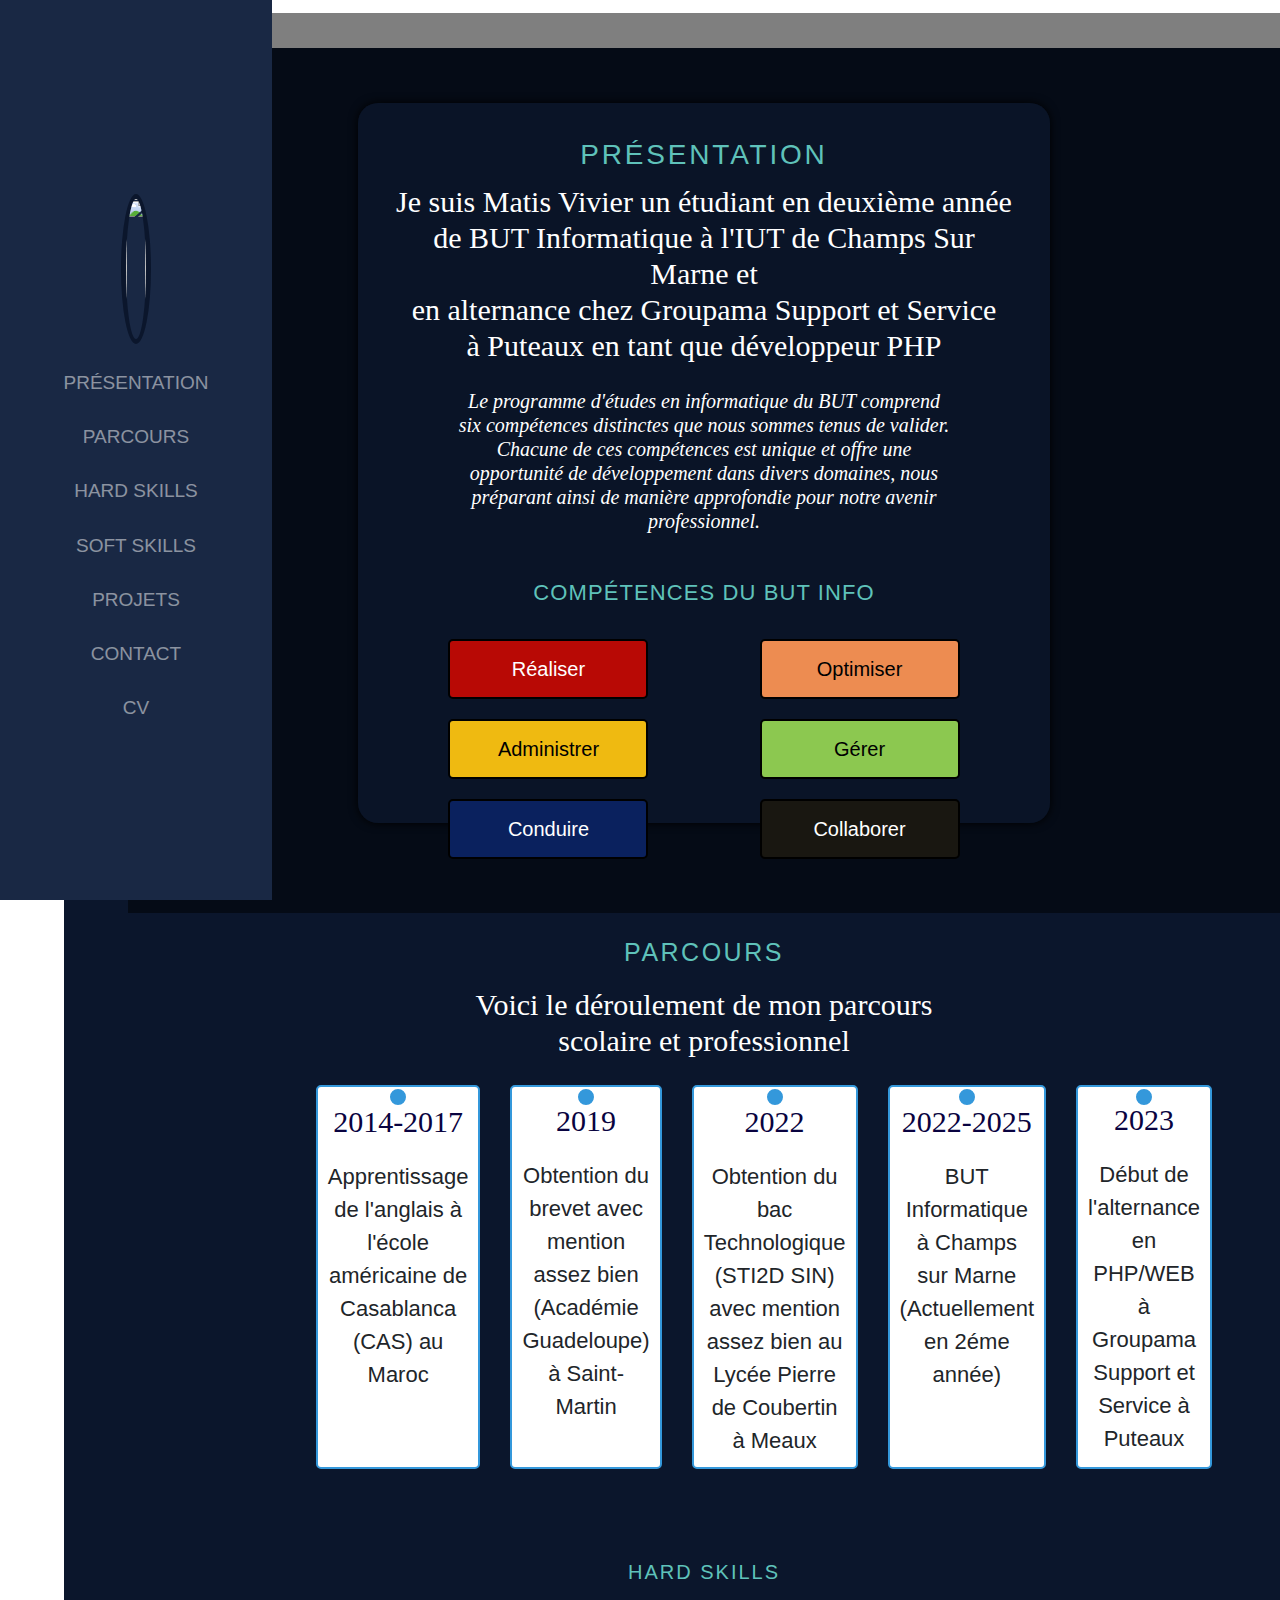
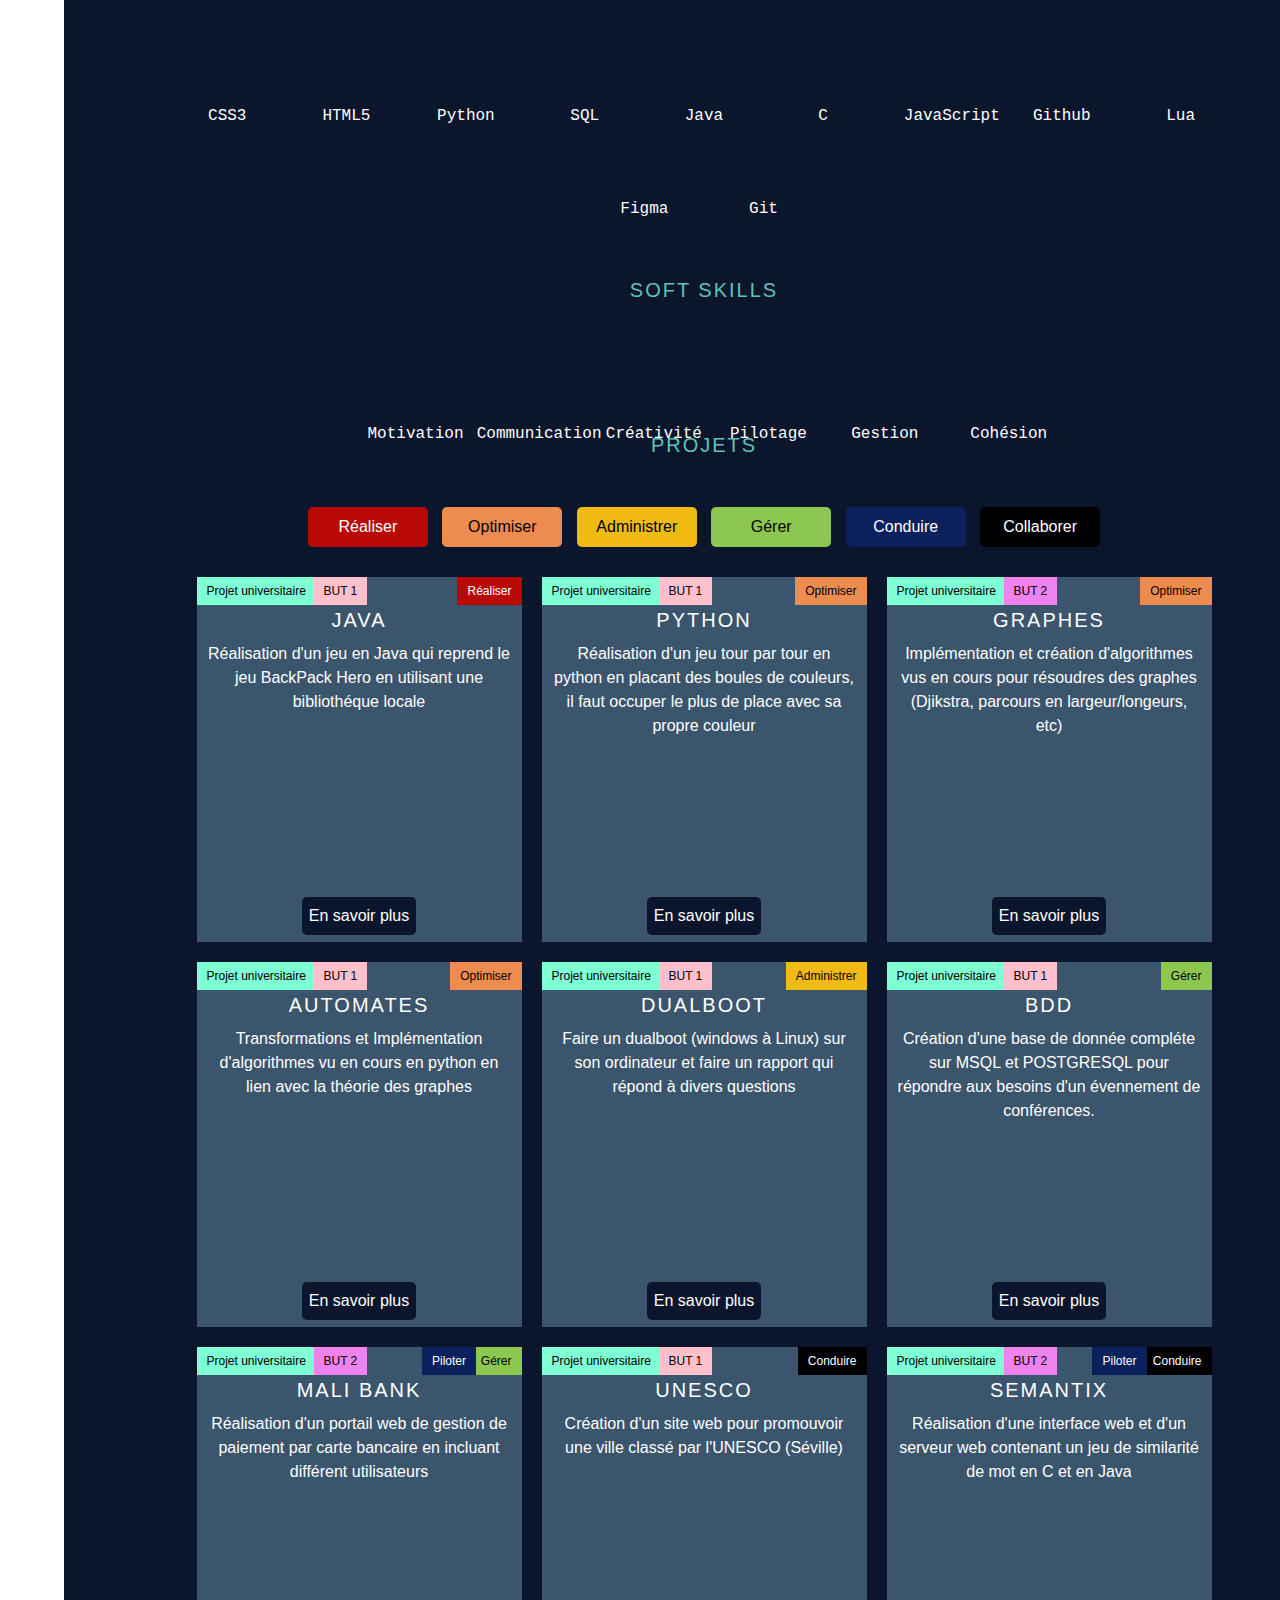
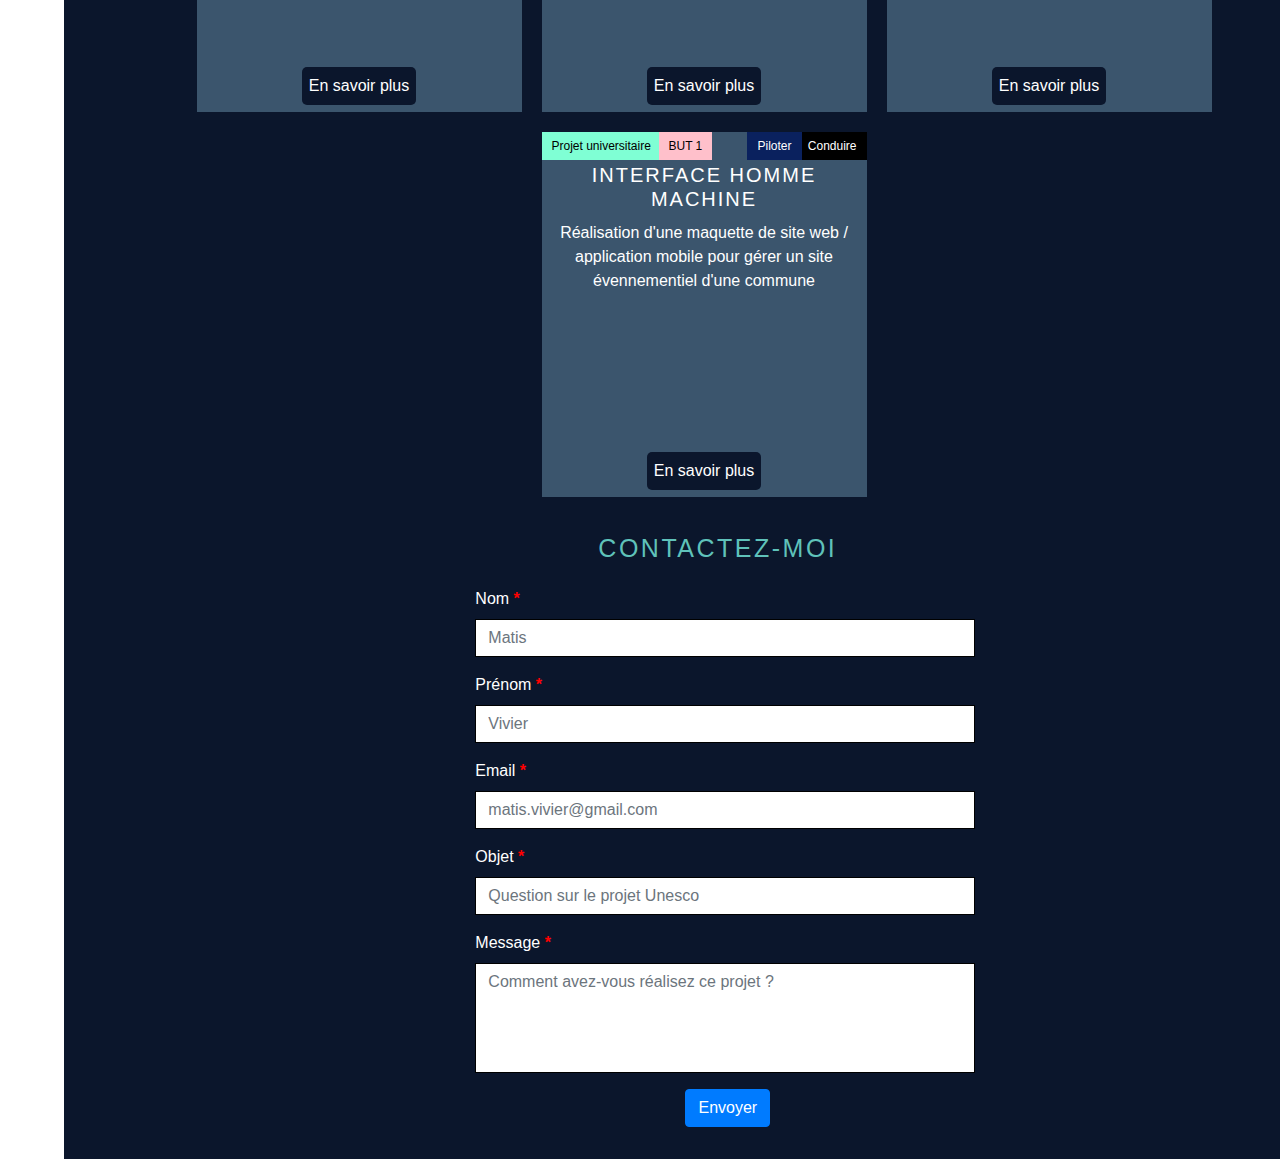
==== index.html @ 5e6273f0 "Add files via upload" ====
<!DOCTYPE html>
<html lang="fr">
   <head>
      <meta charset="UTF-8">
      <meta http-equiv="X-UA-Compatible" content="IE=edge">
      <meta name="viewport" content="width=device-width, initial-scale=1">
      <title>Portfolio De Matis</title>
      <link rel="stylesheet" href="main.css" type="text/css">
      <script src="script.js"></script>
      <link rel="stylesheet" href="https://stackpath.bootstrapcdn.com/bootstrap/4.5.2/css/bootstrap.min.css">
      <script src="https://code.jquery.com/jquery-3.5.1.slim.min.js"></script>
    <!-- Inclure Popper.js (nécessaire pour Bootstrap JavaScript) -->
    <script src="https://cdn.jsdelivr.net/npm/@popperjs/core@2.5.4/dist/umd/popper.min.js"></script>
    <!-- Inclure Bootstrap JavaScript -->
    <script src="https://stackpath.bootstrapcdn.com/bootstrap/4.5.2/js/bootstrap.min.js"></script>
   </head>

   
   <body>

    <nav class="navbar navbar-expand-lg navbar-dark fixed-top" id="sideNav" style="z-index: 99; background-color: #192844;">        
        <div class="container"> <!-- Ajout d'un conteneur pour centrer le contenu -->
            
    
            <button class="navbar-toggler" type="button" data-bs-toggle="collapse" data-bs-target="#navbarResponsive"
                aria-controls="navbarResponsive" aria-expanded="false" aria-label="Toggle navigation">
                <span class="navbar-toggler-icon"></span>
            </button>
            <div class="collapse navbar-collapse justify-content-center" id="navbarResponsive"> <!-- Utilisation de justify-content-center pour centrer le contenu -->
                <ul class="navbar-nav align-items-center" style="text-transform: uppercase;"> <!-- Utilisation de align-items-center pour aligner verticalement le contenu -->
                    <li class="nav-item"><a class="nav-link js-scroll-trigger" href="#section2"><img src="image/moi.JPG" style="width: 100%; height: 150px; border: 5px solid #0B162C; border-radius: 100%;"> </a></li>
                    <li class="nav-item"><a class="nav-link js-scroll-trigger" href="#section2">Présentation </a></li>
                    <li class="nav-item"><a class="nav-link js-scroll-trigger" href="#parcours">Parcours </a></li>
                    <li class="nav-item"><a class="nav-link js-scroll-trigger" href="#hard">Hard Skills</a></li>
                    <li class="nav-item"><a class="nav-link js-scroll-trigger" href="#soft">Soft Skills</a></li>
                    <li class="nav-item"><a class="nav-link js-scroll-trigger" href="#projet">Projets</a></li>
                    <li class="nav-item"><a class="nav-link js-scroll-trigger" href="#contact">Contact</a></li>
                    <li class="nav-item"><a class="nav-link js-scroll-trigger" href="CV-MatisVivier.pdf" target="_blank">CV</a></li>
                </ul>
            </div>
        </div> <!-- Fermeture du conteneur -->
    </nav>
    
     <div class="main-content">
        
    
      
      <div class="contain" id="section2" style="margin-top: -3%;">
         <div class="Présentation">
            <div class="Présentation-texte">
               <h3 style="margin-bottom: 2%;">Présentation</h3>
               <h2 style="margin-bottom: 2%;">Je suis Matis Vivier un étudiant en deuxième année <br>de BUT Informatique à l'IUT de Champs Sur Marne et <br>en alternance chez Groupama Support et Service <br> à Puteaux en tant que développeur PHP</h2>
               <h2 style="font-size:20px; margin-top: 4%;  margin-bottom: -2%; padding-left: 10%; padding-right: 10%; font-style: italic;" >Le programme d'études en informatique du BUT comprend six compétences distinctes que nous sommes tenus de valider. Chacune de ces compétences est unique et offre une opportunité de développement dans divers domaines, nous préparant ainsi de manière approfondie pour notre avenir professionnel.</h2>
               <h4 style="margin-bottom: -2%;">Compétences du BUT Info</h4>
            </div>

            <div class="competence-but">
               <div class="rectangle" style="background-color: #b80905;" onclick="afficherModale(1)">Réaliser</div>
               <div class="rectangle" style="background-color: #ed8c51; color: black;" onclick="afficherModale(2)">Optimiser</div>
               <div class="rectangle" style="background-color: #efba11; color: black;" onclick="afficherModale(3)">Administrer</div>
               <div class="rectangle" style="background-color: #8cc850; color: black;" onclick="afficherModale(4)">Gérer</div>
               <div class="rectangle" style="background-color: #0a215e;" onclick="afficherModale(5)">Conduire</div>
               <div class="rectangle" style="background-color: #191711;" onclick="afficherModale(6)">Collaborer</div>
            </div>

            <!-- Modales -->
            <div id="modal1" class="modal custom-modal" style="color: white;">
               <div class="modal-dialog modal-lg">
                   <div class="modal-content" style="border: 2px solid #b80905; background-color: #0B162C;">
                       <div class="modal-header">
                           <h4 class="modal-title">Développement / Réalisation</h4>
                           <button type="button" class="close text-white" data-dismiss="modal">&times;</button>
                        </div>
                       <div class="modal-body">
                           <p>Cette compétence permet de :</p>
                           <ul>
                               <li>Concevoir / coder / tester / Intégrer</li>
                               <li>Une solution informatique pour un client</li>
                           </ul>
                           <p>Il faut savoir :</p>
                           <ul>
                               <li>Elaborer et implémenter les spécifications fonctionnelles à partir des exigences</li>
                               <li>Appliquer des principes d'accessibilité et d'ergonomie</li>
                               <li>Adopter de bonnes pratiques de conception et de programmation</li>
                               <li>Vérifier et valider la qualité de l'application par les tests</li>
                           </ul>
                           <p>Situations professionnelles :</p>
                           <ul>
                               <li>Elaborer une application informatique</li>
                               <li>Faire évoluer une application informatique</li>
                               <li>Maintenir en conditions opérationnelles une application informatique</li>
                           </ul>
                       </div>
                   </div>
               </div>
           </div>
           
           <div id="modal2" class="modal custom-modal" style="color: white;">
            <div class="modal-dialog modal-lg">
                <div class="modal-content" style="border: 2px solid #ed8c51; background-color: #0B162C;">
                    <div class="modal-header">
                        <h4 class="modal-title">Optimisation / Précision</h4>
                        <button type="button" class="close text-white" data-dismiss="modal">&times;</button>
                    </div>
                    <div class="modal-body">
                        <p>Cette compétence permet de proposer des applications informatiques optimisées en fonction de critères spécifiques :</p>
                        <ul>
                            <li>Temps d'exécution</li>
                            <li>Précision</li>
                            <li>Consommation de Ressources</li>
                            <!-- Ajoutez d'autres critères au besoin -->
                        </ul>
                        <p>Il faut savoir :</p>
                        <ul>
                            <li>Choisir des structures de données complexes adaptées au problème</li>
                            <li>Utiliser des techniques algorithmiques adaptées pour des problèmes complexes (IA, Recherches, etc.)</li>
                            <li>Comprendre les enjeux et moyens de sécurisation des données et du code</li>
                            <li>Évaluer l'impact environnemental et sociétal des solutions proposées</li>
                        </ul>
                        <p>Situations professionnelles :</p>
                        <ul>
                            <li>Améliorer les performances des programmes dans des contextes contraints</li>
                            <li>Limiter l'impact environnemental d'une application informatique</li>
                            <li>Mettre en place des applications informatiques adaptées et efficaces</li>
                        </ul>
                    </div>
                </div>
            </div>
        </div>
        
        <div id="modal3" class="modal custom-modal" style="color: white;">
            <div class="modal-dialog modal-lg">
                <div class="modal-content" style="border: 2px solid #efba11; background-color: #0B162C;">
                    <div class="modal-header">
                        <h4 class="modal-title">Installation / Configuration</h4>
                        <button type="button" class="close text-white" data-dismiss="modal">&times;</button>
                    </div>
                    <div class="modal-body">
                        <p>Cette compétence permet de :</p>
                        <ul>
                            <li>Configurer</li>
                            <li>Installer</li>
                            <li>Mettre à disposition</li>
                            <li>Maintenir en conditions</li>
                            <li>Optimiser le système informatique d'une organisation</li>
                        </ul>
                        <p>Il faut savoir :</p>
                        <ul>
                            <li>Concevoir et développer des applications communicantes</li>
                            <li>Utiliser des serveurs et des services réseaux virtualisés</li>
                            <li>Sécuriser les services et données d'un système</li>
                        </ul>
                        <p>Situations professionnelles :</p>
                        <ul>
                            <li>Déployer une nouvelle architecture technique</li>
                            <li>Améliorer une infrastructure existante</li>
                            <li>Sécuriser les applications et les services</li>
                        </ul>
                    </div>
                </div>
            </div>
        </div>
         
        <div id="modal4" class="modal custom-modal" style="color: white;">
         <div class="modal-dialog modal-lg">
             <div class="modal-content" style="border: 2px solid #8cc850; background-color: #0B162C;">
                 <div class="modal-header">
                     <h4 class="modal-title">Gestion / Conception</h4>
                     <button type="button" class="close text-white" data-dismiss="modal">&times;</button>
                    </div>
                 <div class="modal-body">
                     <p>Cette compétence permet de :</p>
                     <ul>
                         <li>Concevoir</li>
                         <li>Gérer</li>
                         <li>Administrer</li>
                         <li>Exploiter des données de l'entreprise et mettre à disposition toutes les informations pour un bon pilotage de l'entreprise</li>
                     </ul>
                     <p>Il faut savoir :</p>
                     <ul>
                         <li>Optimiser les modèles de données de l'entreprise</li>
                         <li>Assurer la sécurité des données</li>
                         <li>Organiser la restitution de données à travers la programmation et la visualisation</li>
                         <li>Manipuler des données hétérogènes</li>
                     </ul>
                     <p>Situations professionnelles :</p>
                     <ul>
                         <li>Lancer un nouveau projet</li>
                         <li>Sécuriser des données</li>
                         <li>Exploiter des données pour la prise de décisions</li>
                     </ul>
                 </div>
             </div>
         </div>
     </div>
     
     <div id="modal5" class="modal custom-modal" style="color: white;">
         <div class="modal-dialog modal-lg">
             <div class="modal-content" style="border: 2px solid #0a215e; background-color: #0B162C;">
                 <div class="modal-header">
                     <h4 class="modal-title">Pilotage / Organisation</h4>
                     <button type="button" class="close text-white" data-dismiss="modal">&times;</button>
                    </div>
                 <div class="modal-body">
                     <p>Cette compétence permet de :</p>
                     <ul>
                         <li>Satisfaire les besoins des utilisateurs au regard de la chaîne de valeur du client et organiser et piloter un projet informatique avec des méthodes classiques ou agiles</li>
                     </ul>
                     <p>Il faut savoir :</p>
                     <ul>
                         <li>Identifier les processus présents dans une organisation en d'améliorer les systèmes d'information</li>
                         <li>Formaliser les besoins du client de l'utilisateur</li>
                         <li>Identifier les critères de faisabilité d'un projet informatique</li>
                         <li>Définir et mettre en œuvre une démarche de suivi de projet</li>
                     </ul>
                     <p>Situations professionnelles :</p>
                     <ul>
                         <li>Lancer un nouveau projet</li>
                         <li>Piloter le maintien d'un projet en condition opérationnelle</li>
                         <li>Faire évoluer un systèmes d'information</li>
                     </ul>
                 </div>
             </div>
         </div>
     </div>
     
     <div id="modal6" class="modal custom-modal" style="color: white;">
         <div class="modal-dialog modal-lg">
             <div class="modal-content" style="border: 2px solid #191711; background-color: #0B162C;">
                 <div class="modal-header">
                     <h4 class="modal-title">Collaboration / Efficacité</h4>
                     <button type="button" class="close text-white" data-dismiss="modal">&times;</button>
                    </div>
                 <div class="modal-body">
                     <p>Cette compétence permet de :</p>
                     <ul>
                         <li>Développer</li>
                         <li>Acquérir</li>
                         <li>Exploiter les aptitudes nécessaires pour travailler efficacement dans une équipe informatique</li>
                     </ul>
                     <p>Il faut savoir :</p>
                     <ul>
                         <li>Comprendre la diversité, la structure, et la dimension de l'informatique dans une organisation</li>
                         <li>Appliquer une démarche pour intégrer une équipe informatique au sein d'une organisation</li>
                         <li>Mobiliser les compétences interpersonnelles pour travailler dans une équipe informatique</li>
                         <li>Rendre compte de son activité professionnelle</li>
                     </ul>
                     <p>Situations professionnelles :</p>
                     <ul>
                         <li>Lancer un nouveau projet</li>
                         <li>Organiser son travail en relation avec celui de son équipe</li>
                         <li>Elaborer, gérer, et transmettre de l'information</li>
                     </ul>
                 </div>
             </div>
         </div>
     </div>
         </div>
      </div>

      <div class="contain-2" id="section3" >
         <div class="Parcours" id="parcours">
            <div class="Parcours-texte">
               <h3 style="margin-top: -5%;">Parcours</h3>
               <h2 style="margin-bottom: -30px;">Voici le déroulement de mon parcours <br>scolaire et professionnel</h2>
            </div>
           <div class="timeline-container">
            <div class="timeline">
                <div class="timeline-item">
                    <h2>2014-2017</h2>
                    <p>Apprentissage de l'anglais à l'école américaine de Casablanca (CAS) au Maroc</p>
                </div>
                <div class="timeline-item">
                    <h2>2019</h2>
                    <p>Obtention du brevet avec mention assez bien (Académie Guadeloupe) à Saint-Martin</p>
                </div>
                <div class="timeline-item">
                    <h2>2022</h2>
                    <p>Obtention du bac Technologique (STI2D SIN) avec mention assez bien au Lycée Pierre de Coubertin à Meaux</p>
                </div>
                <div class="timeline-item">
                    <h2>2022-2025</h2>
                    <p>BUT Informatique à Champs sur Marne (Actuellement en 2éme année)</p>
                </div>
                <div class="timeline-item">
                    <h2>2023</h2>
                    <p>Début de l'alternance en PHP/WEB à Groupama Support et Service à Puteaux</p>
                </div>
            </div>
            <div class="ligne-temps"></div>
        </div>
         </div>
         
         
      </div>

      <div class="contain-3" id="section3" style="margin-top: -22%; ">
        <h3 id="hard">Hard Skills</h3>
        <div class="center-bloc" style="margin-bottom: 5%; margin-left: 5%; ">
            <div class="img-1" data-tippy-content="HTML">
               <div class="text">CSS3</div>
            </div>
            <div class="img-2">
               <div class="text">HTML5</div>
            </div>
            <div class="img-3">
               <div class="text">Python</div>
            </div>
            <div class="img-5">
               <div class="text">SQL</div>
            </div>
            <div class="img-7">
               <div class="text">Java</div>
            </div>
            <div class="img-6">
               <div class="text">C</div>
            </div>
            <div class="img-4">
               <div class="text" style="margin-left: -10px;">JavaScript</div>
            </div>
            <div class="img-8" style="margin-right: 5%;">
                <div class="text">Github</div>
             </div>
             <div class="img-15" style="margin-right: 5%;">
                <div class="text">Lua</div>
             </div>
             <div class="img-16" style="margin-right: 5%;">
                <div class="text">Figma</div>
             </div>
             <div class="img-17" style="margin-right: 5%;">
                <div class="text">Git</div>
             </div>
         </div>
         <h3 id="soft">Soft Skills</h3>
        <div class="center-bloc" style="margin-bottom: 12%; margin-left: 5%;">
            <div class="img-9" data-tippy-content="HTML">
               <div class="text" style="margin-left: -10px;">Motivation</div>
            </div>
            <div class="img-10" >
               <div class="text" style="margin-left: -20px;">Communication</div>
            </div>
            <div class="img-11">
               <div class="text" style="margin-left: -10px;">Créativité</div>
            </div>
            <div class="img-12">
               <div class="text" style="margin-left: -5px;">Pilotage</div>
            </div>
            <div class="img-13">
               <div class="text" style="margin-left: -3px;">Gestion</div>
            </div>
            <div class="img-14">
               <div class="text" style="margin-left: -3px;">Cohésion</div>
            </div>
         </div>
         <h3 id="projet" style="margin-bottom: 50px; margin-top: -150px;">Projets</h3>
         <div class="filters">
            <button class="filter" data-filter="1" style="background-color: #b80905; color: white;">Réaliser</button>
            <button class="filter" data-filter="2" style="background-color: #ed8c51;">Optimiser</button>
            <button class="filter" data-filter="3" style="background-color: #efba11;">Administrer</button>
            <button class="filter" data-filter="4" style="background-color: #8cc850;">Gérer</button>
            <button class="filter" data-filter="5" style="background-color: #0a215e; color: white;">Conduire</button>
            <button class="filter" data-filter="6" style="background-color: black; color: white;">Collaborer</button>
        </div>
        

        <div class="projects" >
            <!-- Réaliser-->
            <div class="project" data-tags="1">
                <div class="project-type" style="background-color:aquamarine; color: black;">Projet universitaire</div>
                <div class="project-type" style="background-color:pink; margin-left: 36%;   color: black;">BUT 1</div>
                <div class="competence-type" style="background-color: #b80905;">Réaliser</div>
                <img src="image/java_game.jpg" alt="Projet 1">
                <h3>Java</h3>
                <p>Réalisation d'un jeu en Java qui reprend le jeu BackPack Hero en utilisant une bibliothéque locale</p>
                <div class="project-description">
                  <a href="projet/java.html">En savoir plus</a>
               </div>
            </div>

            <!--Optimiser-->
            <div class="project" data-tags="2">
                <div class="project-type" style="background-color:aquamarine; color: black;">Projet universitaire</div>
                <div class="project-type" style="background-color:pink; margin-left: 36%;   color: black;">BUT 1</div>
                <div class="competence-type" style="background-color: #ed8c51; color: black;">Optimiser</div>
                <img src="image/garde.jpg" alt="Projet 2">
                <h3>Python</h3>
                <p>Réalisation d'un jeu tour par tour en python en placant des boules de couleurs, il faut occuper le plus de place avec sa propre couleur</p>
                <div class="project-description">
                    <a href="projet/python.html">En savoir plus</a>
                 </div>
            </div>

            <div class="project" data-tags="2">
                <div class="project-type" style="background-color:aquamarine; color: black;">Projet universitaire</div>
                <div class="project-type" style="background-color:violet; margin-left: 36%;   color: black;">BUT 2</div>
                <div class="competence-type" style="background-color: #ed8c51; color: black;">Optimiser</div>
                <img src="image/graphe.png" alt="Projet 2">
                <h3>Graphes</h3>
                <p>Implémentation et création d'algorithmes vus en cours pour résoudres des graphes (Djikstra, parcours en largeur/longeurs, etc)</p>
                <div class="project-description">
                    <a href="projet/graphe.html">En savoir plus</a>
                 </div>
            </div>

            <div class="project" data-tags="2">
                <div class="project-type" style="background-color:aquamarine; color: black;">Projet universitaire</div>
                <div class="project-type" style="background-color:pink; margin-left: 36%;   color: black;">BUT 1</div>
                <div class="competence-type" style="background-color: #ed8c51; color: black;">Optimiser</div>
                <img src="image/automates.png" alt="Projet 2">
                <h3>Automates</h3>
                <p>Transformations et Implémentation d'algorithmes vu en cours en python en lien avec la théorie des graphes</p>
                <div class="project-description">
                    <a href="projet/automate.html">En savoir plus</a>
                 </div>
            </div>
            
            <!--Administrer-->

            <div class="project" data-tags="3">
                <div class="project-type" style="background-color:aquamarine; color: black;">Projet universitaire</div>
                <div class="project-type" style="background-color:pink; margin-left: 36%;   color: black;">BUT 1</div>
                <div class="competence-type" style="background-color: #efba11; color: black;">Administrer</div>
                <img src="image/dualboot.webp" alt="Projet 2">
                <h3>DualBoot</h3>
                <p>Faire un dualboot (windows à Linux) sur son ordinateur et faire un rapport qui répond à divers questions</p>
                <div class="project-description">
                 <a href="projet/dualboot.html">En savoir plus</a>
              </div>
            </div>

            <!--Gérer-->
            
            <div class="project" data-tags="4">
                <div class="project-type" style="background-color:aquamarine; color: black;">Projet universitaire</div>
                <div class="project-type" style="background-color:pink; margin-left: 36%;   color: black;">BUT 1</div>
                <div class="competence-type" style="background-color: #8cc850; color: black;">Gérer</div>
               <img src="image/conference.png" alt="Projet 2">
               <h3>BDD</h3>
               <p>Création d'une base de donnée compléte sur MSQL et POSTGRESQL pour répondre aux besoins d'un évennement de conférences.</p>
               <div class="project-description">
                <a href="projet/bdd.html">En savoir plus</a>
             </div>
           </div>

           <div class="project" data-tags="4,5">
            <div class="project-type" style="background-color:aquamarine; color: black;">Projet universitaire</div>
            <div class="project-type" style="background-color:violet; margin-left: 36%;   color: black;">BUT 2</div>
            <div class="competence-type" style="background-color: #8cc850; color: black;">Gérer</div>
            <div class="competence-type" style="background-color: #0a215e; color: white; margin-right: 14%;">Piloter</div>
            <img src="image/mali.png" alt="Projet 2">
            <h3>Mali Bank</h3>
            <p>Réalisation d'un portail web de gestion de paiement par carte bancaire en incluant différent utilisateurs</p>
            <div class="project-description">
             <a href="projet/mali.html">En savoir plus</a>
          </div>
        </div>

        <!--piloter-->

        <!--Conduire-->

        
        <div class="project" data-tags="6">
            <div class="project-type" style="background-color:aquamarine; color: black;">Projet universitaire</div>
            <div class="project-type" style="background-color:pink; margin-left: 36%;   color: black;">BUT 1</div>
            <div class="competence-type" style="background-color: black; color: white;">Conduire</div>
            <img src="image/seville.jpg" alt="Projet 2">
            <h3>Unesco</h3>
            <p>Création d'un site web pour promouvoir une ville classé par l'UNESCO (Séville)</p>
            <div class="project-description">
            <a href="projet/unesco.html">En savoir plus</a>
            </div>
        </div>

        <div class="project" data-tags="5,6">
            <div class="project-type" style="background-color:aquamarine; color: black;">Projet universitaire</div>
            <div class="project-type" style="background-color:violet; margin-left: 36%;   color: black;">BUT 2</div>
            <div class="competence-type" style="background-color: black; color: white;">Conduire</div>
            <div class="competence-type" style="background-color: #0a215e; color: white; margin-right: 20%;">Piloter</div>
            <img src="image/semantix.png" alt="Projet 2">
            <h3>Semantix</h3>
            <p>Réalisation d'une interface web et d'un serveur web contenant un jeu de similarité de mot en C et en Java</p>
            <div class="project-description">
                <a href="projet/semantix.html">En savoir plus</a>
             </div>
        </div>

        <div class="project" data-tags="5,6">
            <div class="project-type" style="background-color:aquamarine; color: black;">Projet universitaire</div>
            <div class="project-type" style="background-color:pink; margin-left: 36%;   color: black;">BUT 1</div>
            <div class="competence-type" style="background-color: black; color: white;">Conduire</div>
            <div class="competence-type" style="background-color: #0a215e; color: white; margin-right: 20%;">Piloter</div>
            <img src="image/ihm.png" alt="Projet 2">
            <h3>Interface Homme Machine</h3>
            <p>Réalisation d'une maquette de site web / application mobile pour gérer un site évennementiel d'une commune</p>
            <div class="project-description">
                <a href="projet/ihm.html">En savoir plus</a>
             </div>
        </div>
         
        </div>        
     </div>
     
     
        
      </div>

   </body>



<!-- Footer -->
<!-- Footer -->
<div id="contact" class="my-5 section-background text-center">
    <div class="container">
        <div class="row justify-content-center">
            <div class="col-lg-8">
                <h2 class="mb-4" style="margin-left: 25%; width: 100%; margin-top: 8%;">Contactez-moi</h2>
                <form id="contact-form" method="post"
                    action="envoyer_mail.php" role="form" style="text-align: left;">
                    <div class="form-group">
                        <label for="nom">Nom <b>*</b></label>
                        <input type="text" class="form-control"
                            id="nom" name="nom"
                            placeholder="Matis" required>
                    </div>
                    <div class="form-group">
                        <label for="prenom">Prénom <b>*</b></label>
                        <input type="text" class="form-control"
                            id="prenom" name="prenom"
                            placeholder="Vivier" required>
                    </div>
                    <div class="form-group">
                        <label for="email">Email <b>*</b></label>
                        <input type="email" class="form-control"
                            id="email" name="email"
                            placeholder="matis.vivier@gmail.com" required>
                    </div>
                    <div class="form-group">
                        <label for="objet">Objet <b>*</b></label>
                        <input type="objet" class="form-control"
                            id="objet" name="objet"
                            placeholder="Question sur le projet Unesco" required>
                    </div>
                    <div class="form-group">
                        <label for="body">Message <b>*</b></label>
                        <textarea class="form-control" id="body"
                            name="body" rows="4"
                            placeholder="Comment avez-vous réalisez ce projet ?" required></textarea>
                    </div>
                    <button type="submit" style="margin-left: 65%; margin-bottom: 10%;" class="btn btn-primary">Envoyer</button>
                </form>
            </div>
        </div>
    </div>
</div>



</html>
---- main.css ----
@import url('https://fonts.googleapis.com/css2?family=Chivo+Mono:wght@100&display=swap');

@font-face {
    font-family: 'Shippori Mincho';
    src: url('Shipori/Shippori_Mincho/ShipporiMincho-Regular.ttf') format('truetype'); /* Utilisez "truetype" au lieu de "ttf" */
    font-weight: normal;
    font-style: normal;
}

#sideNav {
    padding-left: 0;
    padding-right: 0;
    text-align: center;
    position: fixed;
    top: 0;
    left: 0;
    display: flex;
    flex-direction: column;
    width: 17rem;
    height: 100vh;
}

#sideNav .navbar-brand {
    display: flex;
    justify-content: center; /* Centrer horizontalement */
    align-items: center; /* Centrer verticalement */
    padding: .5rem;
}

.navbar-nav .nav-link.active {
    color: red; /* Changez la couleur selon vos préférences */
}

#sideNav .navbar-collapse {
    display: flex;
    flex-direction: column;
    align-items: center; /* Centrer horizontalement */
    justify-content: center; /* Centrer verticalement */
    height: 100vh; /* Utiliser la hauteur complète de la vue */
}

#sideNav .navbar-collapse .navbar-nav {
    flex-direction: column;
    width: 100%;
    text-align: center; /* Centrer horizontalement */
}

#sideNav .row {
    margin-bottom: 0; /* Supprimer la marge inférieure pour éviter un espace supplémentaire */
}

.bg-primary {
    background-color: red !important;
  }



#sideNav .navbar-collapse .navbar-nav .nav-item {
    display: block;
    margin: 0.3rem 0; /* Ajoute un espacement entre les éléments */
    font-size: 19px;
}


/* Style du contenu principal */
.main-content {
    width: 90%; /* Prend 90% de la largeur */
    margin-left: 10%; /* Décale le contenu de 10% */
    float: right; /* Flotte à droite */
}

body {
    background-color: #111111;
    margin: 0;
    padding: 0;

}


/* image de fond avec animations*/
.bgimg-1 {
    background-color: #0B162C;
    height: 100vh; 
}


.container {
    margin-left: auto;
    margin-right: auto;
    padding-left: 15px;
    padding-right: 15px;
    width: 100%;
    width: 1170px;
    display: flex;
    justify-content: space-between;

}


.texte {
    flex: 1;

    position: absolute;
    top: 250px;
    left: 300px;
}

.texte a {
    display: inline-block;
    border: 1px solid black;
    padding: 30px;
    color: black;
    text-decoration: none;
    position: relative;
    overflow: hidden;
    transition: background-color 0.3s, color 0.3s; /* Ajoute une transition pour la couleur de fond et le texte */
    background-color: transparent; /* Ajoute un fond transparent par défaut */
}

.texte a::before {
    content: "";
    position: absolute;
    top: 0;
    left: -100%; /* Commence à l'extérieur du lien */
    width: 0;
    height: 100%;
    background-color: #007e7c; /* Couleur du remplissage */
    transition: all 0.6s; /* Ajoute une transition pour l'animation */
    opacity: 50%;
}

.texte a:hover::before {
    left: 0; /* L'élément ::before se déplace vers la droite du lien */
    width: 100%; /* Remplissage complet du lien */
}


.txt {
    font-size: 50px;
    font-weight: 500;
    font-family: "Shippori Mincho", serif;
    width: 100%; /* Ajoutez cette règle pour augmenter la largeur */
    text-align: left;
}

.sous-txt {
    margin-top: -10px;
    font-size: 30px;
    font-weight: 500;
    font-family: "Shippori Mincho", serif;
    width: 100%;
    text-align: left;
}

.image {
    flex: 1;
    text-align: right;
    margin-top: 21.3vh;
    margin-left: 290px;

}

.image img {
    
    width: 1250px;
    border-radius: 50px;
}

/* nav bar */

#navbar {
    position: fixed;
    padding: 15px;
    display: flex;
    justify-content: space-between;
    width: 100%;
    box-sizing: border-box;
    align-items: center;
    font-weight: bold;
    text-align: center;
    transition: background-color 1.0s;
    z-index: 1;
    height: 75px;
}

#navbar a {
    color: black;
    text-decoration: none;
}

#navbar a:hover {
    color: white;
}

#navbar .logo {
    font-size: 25px;
    font-family: 'Chivo Mono', monospace;
    list-style-type: none;
}

.menu {
    display: inline-block;
    font-family: 'Chivo Mono', monospace;
}

.menu>li {
    float: left;
    color: white;
    width: 200px;
    height: 50px;
    line-height: 40px;
    cursor: pointer;
    font-size: 17px;
    list-style-type: none;

}

.sub-menu {
    transform: scale(0);
    transform-origin: top center;
    transition: all 300ms ease-in-out;
    margin-right: 10px;
    background-color: lightgrey;
    margin-top: 30px;

}

.sub-menu li {
    font-size: 15px;
    color: white;
    border-bottom: 1px solid rgba(255, 255, 255, 0.8);
    transform: scale(2.5);
    margin-top: 10px;
    margin-right: 45px;
    transform-origin: top center;
    transition: all 300ms ease-in-out;
    list-style-type: none;
}

.sub-menu li:last-child {
    border-bottom: 0;
}

.sub-menu li:hover {
    background: ;
}

.menu>li:hover .sub-menu li {
    transform: scale(1);
}

.menu>li:hover .sub-menu {
    transform: scale(1);
}

/* présentation */

/*   */

.competence-but {
    display: flex;
    flex-wrap: wrap;
    justify-content: space-around;
    align-items: center;
    width: 90%;
    margin: 0px auto;
}

.rectangle {
    width: 200px;
    height: 60px;
    margin: 10px;
    display: flex;
    justify-content: center;
    align-items: center;
    color: white;
    font-size: 20px; /* Taille de police agrandie */
    text-align: center; /* Centrer le texte horizontalement */
    border: 2px solid black;
    border-radius: 5px;
    cursor: pointer;
}

.modal {
    display: none;
    position: fixed;
    z-index: 2;
    left: 0;
    top: 0;
    width: 100%;
    height: 100%;
    overflow: auto;
    background-color: rgba(0,0,0,0.8);
}

.modal-content {
    background-color: #f1f0f0;
    margin-top: 20%;
    margin-left: 10%;
    padding: 20px;
    border: 2px solid #888;
    border-radius: 10px;
    width: 30%;
    text-align: center;
}

.modal-content ul {
    list-style-position: inside;
    text-align: center;
    padding: 0;
}

.custom-modal .modal-header {
    position: relative;
}

.custom-modal .modal-header .close {
    position: absolute;
    top: 0;
    right: 0;
    padding: 1rem;
}

.contain {
    background-image: url("image/fond_info2.avif") ;
    background-color: rgba(0, 0, 0, 0.5); /* Couleur de fond avec opacité */
    background-size: cover; /* Ajuste la taille de l'image pour couvrir complètement l'élément */
    background-position: center; /* Centre l'image horizontalement et verticalement */
    background-repeat: no-repeat;
    height: 100vh;
    display: flex;
    justify-content: center; /* Centre horizontalement */
    align-items: center; /* Centre verticalement */
    color: rgb(214, 214, 214);
}

.Présentation {
    background-color: rgba(11, 22, 44, 0.8); /* 0.5 représente l'opacité, pouvant varier de 0 (complètement transparent) à 1 (complètement opaque) */
    height: 80vh;
    width: 60%;
    box-shadow: 0 0 10px rgba(0, 0, 0, 1); /* Ombre avec 10px de flou et 0 décalage */
    border-radius: 20px;
}

.Présentation-texte {
    padding: 5%;
}

.contain-2 h3,
.contain-3 h3{
    font-size: 20px;
}

.contain h3,
.contain-2 h3,
.contain-3 h3 {
    text-align: center;
    margin:auto;
    font-family: "Chivo",sans-serif;
    text-transform: uppercase;
    letter-spacing: 0.1em;
    color: #5FC2BA;
}

.Présentation-texte h4{
    font-size: 22px;
    text-align: center;
    font-family: "Chivo",sans-serif;
    text-transform: uppercase;
    letter-spacing: 0.05em;
    color: #5FC2BA;
    margin-top: 60px;
    margin-bottom: 20px;
}


.contain-2 h2 {
    font-size: 35px;
}

.contain h2,
.contain-2 h2,
.contain-3 h2 {
    font-family: "Shippori Mincho", serif;
    text-align: center;
    font-size: 30px;
    color: white;
}

.timeline-item h2{
    color: #090340;
}

.competences {
    display: flex;
    flex-direction: column; 
    align-items: center; 
    margin-top: -5%;
}

.competences h4 {
    font-family: "Shippori Mincho", serif;
    text-align: center;
    text-transform: uppercase;
    font-size: 30px;
    text-align: left;
    margin-bottom: 10px;
}

.ligne-competences {
    display: flex;
    justify-content: space-between; /* Les compétences dans une ligne sont espacées uniformément */
    margin-bottom: 20px; /* Espace entre les lignes de compétences */
}

.competence {
    text-align: center;
    width: 45%; /* Les compétences dans une ligne ont une largeur de 48% pour laisser un petit espace entre elles */
    padding: 10px; /* Ajoute un espace intérieur autour de chaque compétence */
}

.barre-progression {
    background-color: #e6e6e6;
    height: 20px; /* Augmente la hauteur de la barre de progression */
    width: 250px;
    border-radius: 20px;
    -webkit-transform: scale(1);
	transform: scale(1);
	-webkit-transition: .3s ease-in-out;
	transition: .3s ease-in-out;
}

.barre-progression:hover {
    -webkit-transform: scale(1.1);
	transform: scale(1.1);
}

.progression-html {
    width: 80%;
    background-color: #e74c3c;
    height: 100%; /* Remplit la hauteur de la barre de progression */
    border-radius: 20px;
}

.progression-css {
    width: 70%;
    background-color: #3498db;
    height: 100%; /* Remplit la hauteur de la barre de progression */
    border-radius: 20px;
}

.progression-js {
    width: 60%;
    background-color: #e67e22;
    height: 100%; /* Remplit la hauteur de la barre de progression */
    border-radius: 20px;
}

.progression-python {
    width: 50%;
    background-color: #77ff7e;
    height: 100%; /* Remplit la hauteur de la barre de progression */
    border-radius: 20px;
}

.progression-php {
    width: 75%;
    background-color: #806dfa;
    height: 100%; /* Remplit la hauteur de la barre de progression */
    border-radius: 20px;
}


/*  */

/* PROJET */

.projects {
    display: flex;
    flex-wrap: wrap;
    justify-content: center; /* Ajout pour centrer les projets horizontalement */
}

.project-type {
    position: absolute;
    top: 0;
    left: 0;
    background-color: #333;
    color: #fff;
    padding: 5px 10px;
    
    font-size: 12px;
}

.competence-type {
    position: absolute;
    top: 0;
    right: 0;
    background-color: #333;
    color: #fff;
    padding: 5px 10px;
    font-size: 12px;
}

.project {
    width: calc(33.33% - 20px);
    margin: 10px;
    max-width: 325px; /* Ajout pour limiter la largeur maximale des projets */
    height: 365px;
    background-color: #3B556D;
    position: relative;
}

.project h3 {
    color: white;
    margin-top: 2%;
}

.project-description {
    display: flex;
    justify-content: center; /* Centre horizontalement */
    align-items: center; /* Centre verticalement */
    position: absolute;
    bottom: 0;
    width: 100%; /* Utilise toute la largeur du conteneur parent */
    margin-bottom: 2%;
}


.project-description a {
    text-decoration: none; /* Supprime la décoration de texte par défaut (soulignement) */
    color: #ffffff; /* Couleur du texte */
    background-color: #0B162C;
    padding: 7px;
    border-radius: 5px;
    bottom: 2;
}

.project-description a:hover {
    background-color: #16233f;
    text-decoration: none;
    color: white;
}


.project p{
    text-align: center;
    padding-left: 10px;
    padding-right: 10px;
    color: white;
    margin-top: 3%;
}

.project img {
    width: 100%;
    height: 175px;
}

.filters {
    margin-bottom: 20px;
    text-align: center; /* Centrer les filtres horizontalement */
}

.filter {
    padding: 8px 16px;
    margin: 0 5px;
    width: 120px;
    cursor: pointer;
    background-color: #f0f0f0;
    border: none;
    border-radius: 5px;
}

.filter.active {
    background-color: #ccc;
}

.filter.active {
    border: 2px solid white;
}





/* FIN PROJET */


.contain-2 {
    background-color:  #0B162C;
    height: 100vh;
    display: flex;
    justify-content: center; /* Centre horizontalement */
    align-items: center; /* Centre verticalement */
}

.Parcours{
    height: 80vh;
    width: 70%;
}

.Parcours-texte {
    padding: 5%;
    margin-top: -70px;
}

    .contain {
        background-image: url("image/fond_info2.avif") ;
            background-size: cover;
            background-position: center;
            background-repeat: no-repeat;
            height: 100vh;
            display: flex;
            justify-content: center;
            align-items: center;
        }
    timeline-container {
        width: 100%;
        margin: auto;
        background-color: #fff;
        border: 2px solid #3498db;
        border-radius: 5px;
        padding: 20px;
        overflow-x: auto;
    }

    .timeline {
        display: flex;
        justify-content: space-between;
        position: relative;
    }

    .timeline-item {
        flex: 1;
        border: 2px solid #3498db;
        border-radius: 5px;
        padding: 10px;
        text-align: center;
        margin: 15px;
        position: relative;
        background-color: #fff;
    }

    .timeline-item h2 {
        font-size: 30px;
        margin-bottom:  20px;
        margin-top: 5%;
    }

    .Parcours-texte h3 {
        font-size: 25px;
        margin-bottom:  20px;
    }

    .timeline-item p {
        margin: 0;
        font-size: 22px;
    }

    .timeline-item::before {
        content: "";
        width: 20px;
        height: 20px;
        background-color: #3498db;
        border: 2px solid #fff;
        border-radius: 50%;
        position: absolute;
        top: 0;
        left: 50%;
        transform: translateX(-50%);
    }

    .ligne-temps {
        position: absolute;
        top: 10px;
        left: 50%;
        width: 10px;
        background-color: black;
    }


/* démarquation catégories */

.contain-3 {
    background-color: #0B162C;
    min-height: 100vh;
    display: block;
    justify-content: center; /* Centre horizontalement */
    align-items: center; /* Centre verticalement */
    margin-top: -10vh;
}

.contain-3 .Parcours-texte {
    padding: 3%;
}


#slider {
    position: relative;
    width: 1000px;
    margin: auto;
    display: flex;
    align-items: center;
}

#slider img {
    width: 1000px;
    height: 600px;
}

#precedent,
#suivant {
    cursor: pointer;
    transition: opacity 0.3s ease;
    opacity: 0;
    position: absolute;
    font-size: 60px;
    color: rgba(220, 220, 220, 0.8);
    padding: 0px;
}

#precedent {
    margin-left: -70px;
}

#precedent img {
    width: 50px;
    height: 50px;
    top: 0;
}

#suivant {
    right: 0;
    margin-right: -70px;
}

#suivant img {
    width: 50px;
    height: 50px;
    top: 0;
}

#slider:hover #precedent,
#slider:hover #suivant {
    opacity: 1;
    width: 50px;
}

.slide-text {
    position: absolute;
    background-color: rgba(255, 255, 255, 0.9); /* Utilisation de rgba pour définir une opacité */

    padding: 50px;
    border-radius: 5px;
    top: 50%;
    left: 50%;
    transform: translate(-50%, -50%);
    text-align: center;
    box-shadow: 0 0 10px rgba(0, 0, 0, 0.3);
}

.slide-text a {
    padding-top: 20px;
    padding: 20px;
    background-color: lightblue;
    text-decoration: none;
    color: black;
    border: 1px solid black;
}

.slide-text h3 {
    font-size: 20px;
    margin: 0;
}

.slide-text p {
    font-size: 18px;
    padding-top: 10px;
}

/* page projet */

.Projet {
    background-color: white;
    height: 50vh;
    width: 70%;
    box-shadow: 0 0 10px rgba(0, 0, 0, 0.5); /* Ombre avec 10px de flou et 0 décalage */ 
}

.Projet-texte {
    padding: 5%;
}

.Projet h4 {
    text-align: center;
    font-size: 18px;
    font-family: "Chivo",sans-serif;
}















































.CATEGORIE h1 {
    display: flex;
    font-size: 25px;
    font-family: monospace;
    margin-top: 50px;
    margin-bottom: 50px;
    display: block;
    font-weight: bold;
    text-align: center;
}

/* projets */

.box {
    margin-left: auto;
    margin-right: auto;
    padding-left: 15px;
    padding-right: 15px;
    width: 100%;
    width: 1300px;
    display: flex;
    justify-content: center;
}

.box div {
    display: flex;
    width: 800px;
    height: 500px;
    display: inline-block;
    text-align: left;
    font-family: 'Chivo Mono', monospace;
    margin-right: 20px;
    margin-top: 20px;
    -webkit-transform: scale(1);
    transform: scale(1);
    -webkit-transition: .3s ease-in-out;
    transition: .3s ease-in-out;
    cursor: pointer;
    border-radius: 15px;
}

.box a {
    text-decoration: none;
    color:  black;
}

.box a:hover{
    color:  #717171;
}

.box1:hover,
.box2:hover,
.box3:hover, 
.box4:hover {
    -webkit-transform: scale(1.1);
    transform: scale(1.1);
}

.box1 {
    background-color: #e0886a;
    -webkit-transform: scale(1);
    transform: scale(1);
    -webkit-transition: .3s ease-in-out;
    transition: .3s ease-in-out;
}

.box2 {
    background-color: #78dcea;
    -webkit-transform: scale(1);
    transform: scale(1);
    -webkit-transition: .3s ease-in-out;
    transition: .3s ease-in-out;
    color: black;

}

.box3 {
    background-color: #78ea88;
    -webkit-transform: scale(1);
    transform: scale(1);
    -webkit-transition: .3s ease-in-out;
    transition: .3s ease-in-out;
}

.img3 img {
    width:  200px;
    height:     100px;
}

.box4 {
    background-color: #e1f28d;
    -webkit-transform: scale(1);
    transform: scale(1);
    -webkit-transition: .3s ease-in-out;
    transition: .3s ease-in-out;
}

.box h3 {
    font-size: 25px;
    text-align: center;
}

.box p {
    margin-left: 5px;
    margin-right: 5px;
    text-align: center;
}

.box img {
    width: 50px;
    height: 50px;
    text-align: center;
    margin: auto;
    display: flex;
}


i:hover {
    background-color: red;
}

.center-bloc-2 {
    margin: 30px auto;
    text-align: center;

    width: 280px;
    height: 230px;
}

.menu-1 {
    background-color: grey;
    display: inline-block;
    background-size: 290px;
    width: 300px;
    height: 83px;
    margin-right: 10%;
    font-family: 'Chivo Mono', monospace;

}

.menu-2 {
    background-color: grey;
    display: inline-block;
    background-size: 290px;
    width: 300px;
    height: 83px;
    margin-right: 10%;
    font-family: 'Chivo Mono', monospace;
}

.menu-3 {
    background-color: grey;
    display: inline-block;
    background-size: 290px;
    width: 300px;
    height: 83px;
    margin-right: 10%;
    font-family: 'Chivo Mono', monospace;
}

/* compétences */

.center-bloc {
    margin: 40px auto;
    text-align: center;
    margin-top: 50px;
}


.img-1 {
    background: url(image/css-3.png) no-repeat;
    display: inline-block;
    background-size: 60px;
    width: 60px;
    height: 60px;
    -webkit-transform: scale(1);
    transform: scale(1);
    -webkit-transition: .3s ease-in-out;
    transition: .3s ease-in-out;
    margin-right: 5%;
}

.text {
    color: white;
    margin-top: 70px;
    font-family: monospace;
    margin-right: 5%;
}



.img-1:hover .text {
    color: white;
    text-align: center;
}

.img-2:hover .text {
    color: white;
    text-align: center;
}

.img-3:hover .text {
    color: white;
    text-align: center;
}

.img-4:hover .text {
    color: white;
    text-align: center;
}

.img-5:hover .text {
    color: white;
    text-align: center;
}

.img-7:hover .text {
    color: white;
    text-align: center;
}

.img-6:hover .text {
    color: white;
    text-align: center;
}

.img-8:hover .text {
    color: white;
    text-align: center;
}

.img-1:hover,
.img-2:hover,
.img-3:hover,
.img-4:hover,
.img-5:hover,
.img-6:hover, 
.img-7:hover, 
.img-8:hover,
.img-9:hover,
.img-10:hover,
.img-11:hover,
.img-12:hover,
.img-13:hover,
.img-14:hover,
.img-15:hover,
.img-16:hover,
.img-17:hover {
    -webkit-transform: scale(1.3);
    transform: scale(1.3);
}

.img-2 {
    background: url(image/html-5.png) no-repeat;
    display: inline-block;
    background-size: 60px;
    width: 60px;
    height: 60px;
    -webkit-transform: scale(1);
    transform: scale(1);
    -webkit-transition: .3s ease-in-out;
    transition: .3s ease-in-out;
    text-align: center;
}

.img-3 {
    background: url(image/python.png) no-repeat;
    display: inline-block;
    background-size: 60px;
    width: 60px;
    height: 60px;
    -webkit-transform: scale(1);
    transform: scale(1);
    -webkit-transition: .3s ease-in-out;
    transition: .3s ease-in-out;
    margin-left: 5%;
}

.img-4 {
    background: url(image/js.png) no-repeat;
    display: inline-block;
    background-size: 60px;
    width: 60px;
    height: 60px;
    -webkit-transform: scale(1);
    transform: scale(1);
    -webkit-transition: .3s ease-in-out;
    transition: .3s ease-in-out;
    margin-left: 5%;
    margin-right: 5%;
}

.img-5 {
    background: url(image/sql.png) no-repeat;
    display: inline-block;
    background-size: 60px;
    width: 60px;
    height: 60px;
    -webkit-transform: scale(1);
    transform: scale(1);
    -webkit-transition: .3s ease-in-out;
    transition: .3s ease-in-out;
    margin-left: 5%;
}

.img-6 {
    background: url(image/c.png) no-repeat;
    display: inline-block;
    background-size: 60px;
    width: 60px;
    height: 60px;
    -webkit-transform: scale(1);
    transform: scale(1);
    -webkit-transition: .3s ease-in-out;
    transition: .3s ease-in-out;
    margin-left: 5%;
}

.img-7 {
    background: url(image/java.png) no-repeat;
    display: inline-block;
    background-size: 60px;
    width: 60px;
    height: 60px;
    -webkit-transform: scale(1);
    transform: scale(1);
    -webkit-transition: .3s ease-in-out;
    transition: .3s ease-in-out;
    margin-left: 5%;
}

.img-8 {
    background: url(image/github.png) no-repeat;
    display: inline-block;
    background-size: 60px;
    width: 60px;
    height: 60px;
    -webkit-transform: scale(1);
    transform: scale(1);
    -webkit-transition: .3s ease-in-out;
    transition: .3s ease-in-out;
    text-align: center;
    margin-right: 5%;
}

.img-9 {
    background: url(image/motivated.png) no-repeat;
    display: inline-block;
    background-size: 60px;
    width: 60px;
    height: 60px;
    -webkit-transform: scale(1);
    transform: scale(1);
    -webkit-transition: .3s ease-in-out;
    transition: .3s ease-in-out;
    text-align: center;
    margin-right: 5%;
}
.img-10 {
    background: url(image/conversation.png) no-repeat;
    display: inline-block;
    background-size: 60px;
    width: 60px;
    height: 60px;
    -webkit-transform: scale(1);
    transform: scale(1);
    -webkit-transition: .3s ease-in-out;
    transition: .3s ease-in-out;
    text-align: center;
    margin-right: 5%;
}
.img-11 {
    background: url(image/brain.png) no-repeat;
    display: inline-block;
    background-size: 60px;
    width: 60px;
    height: 60px;
    -webkit-transform: scale(1);
    transform: scale(1);
    -webkit-transition: .3s ease-in-out;
    transition: .3s ease-in-out;
    text-align: center;
    margin-right: 5%;
}
.img-12 {
    background: url(image/management.png) no-repeat;
    display: inline-block;
    background-size: 60px;
    width: 60px;
    height: 60px;
    -webkit-transform: scale(1);
    transform: scale(1);
    -webkit-transition: .3s ease-in-out;
    transition: .3s ease-in-out;
    text-align: center;
    margin-right: 5%;
}
.img-13 {
    background: url(image/project-management.png) no-repeat;
    display: inline-block;
    background-size: 60px;
    width: 60px;
    height: 60px;
    -webkit-transform: scale(1);
    transform: scale(1);
    -webkit-transition: .3s ease-in-out;
    transition: .3s ease-in-out;
    text-align: center;
    margin-right: 5%;
}
.img-14 {
    background: url(image/synergy.png) no-repeat;
    display: inline-block;
    background-size: 60px;
    width: 60px;
    height: 60px;
    -webkit-transform: scale(1);
    transform: scale(1);
    -webkit-transition: .3s ease-in-out;
    transition: .3s ease-in-out;
    text-align: center;
    margin-right: 5%;
}
.img-15 {
    background: url(image/lua.svg) no-repeat;
    display: inline-block;
    background-size: 60px;
    width: 60px;
    height: 60px;
    -webkit-transform: scale(1);
    transform: scale(1);
    -webkit-transition: .3s ease-in-out;
    transition: .3s ease-in-out;
    text-align: center;
    margin-right: 5%;
}
.img-16 {
    background: url(image/figma.png) no-repeat;
    display: inline-block;
    background-size: 60px;
    width: 60px;
    height: 60px;
    -webkit-transform: scale(1);
    transform: scale(1);
    -webkit-transition: .3s ease-in-out;
    transition: .3s ease-in-out;
    text-align: center;
    margin-right: 5%;
}
.img-17 {
    background: url(image/git.png) no-repeat;
    display: inline-block;
    background-size: 60px;
    width: 60px;
    height: 60px;
    -webkit-transform: scale(1);
    transform: scale(1);
    -webkit-transition: .3s ease-in-out;
    transition: .3s ease-in-out;
    text-align: center;
    margin-right: 5%;
}
/* contact */

footer {
    flex-shrink: 0;
    border-top: 1px dashed #000;
    width: 100%;
    background: #fff;
    color: #333;
}

footer h3 {
    text-align: center;
}

.media-list {
    list-style-type: none;
    margin-left: 44%;
    display: inline-block;
}
.media-list li {
   margin-bottom: 15px;
}
.media-list a {
    text-decoration: none;
    color: #333;
    font-size: 20px;
    margin-left: 20px;
}

.media-list b {
    border: 2px solid black;
    padding: 5px;
    border-radius: 10px;
}

.media-list b:hover {
    background-color: lightgreen;
    color: white;
}

.media-list a:hover {
    color: gold;
}

.media-list img{
    width: 40px;
    height: 40px;
    margin-right: 20px;
}

/* Formulaire */

/* Centrer le formulaire */
/* Centrer verticalement et horizontalement */
#contact {
    min-height: 50vh;
    align-items: center;
    justify-content: center;
    margin-left: 5%;
    background-color: #0B162C;
    
}

#contact .container {
    width: 100%;
    max-width: 600px;
    margin-bottom: -50px;
}

#contact h2 {
    font-family: "Chivo",sans-serif;
    text-transform: uppercase;
    letter-spacing: 0.1em;
    color: #5FC2BA;
    font-size: 25px;
}*

#contact b {
    color: red;
}

#contact .form-group  {
    color: black;
    width: 500px;
}

#contact .form-group label {
    color: white;
}

#contact .form-control {
    border-radius: 0;
    border-color: black;
}

#contact .form-control:focus {
    border-color: #007bff;
    box-shadow: none;
}

#contact textarea.form-control {
    resize: none;
}

#contact .btn-primary {
    background-color: #007bff;
    border-color: #007bff;
}

#contact .btn-primary:hover {
    background-color: #0056b3;
    border-color: #0056b3;
}

.section-background {
    background-color: #f8f9fa;
}

.container {
    max-width: 500px;
    margin: 0 auto;
}
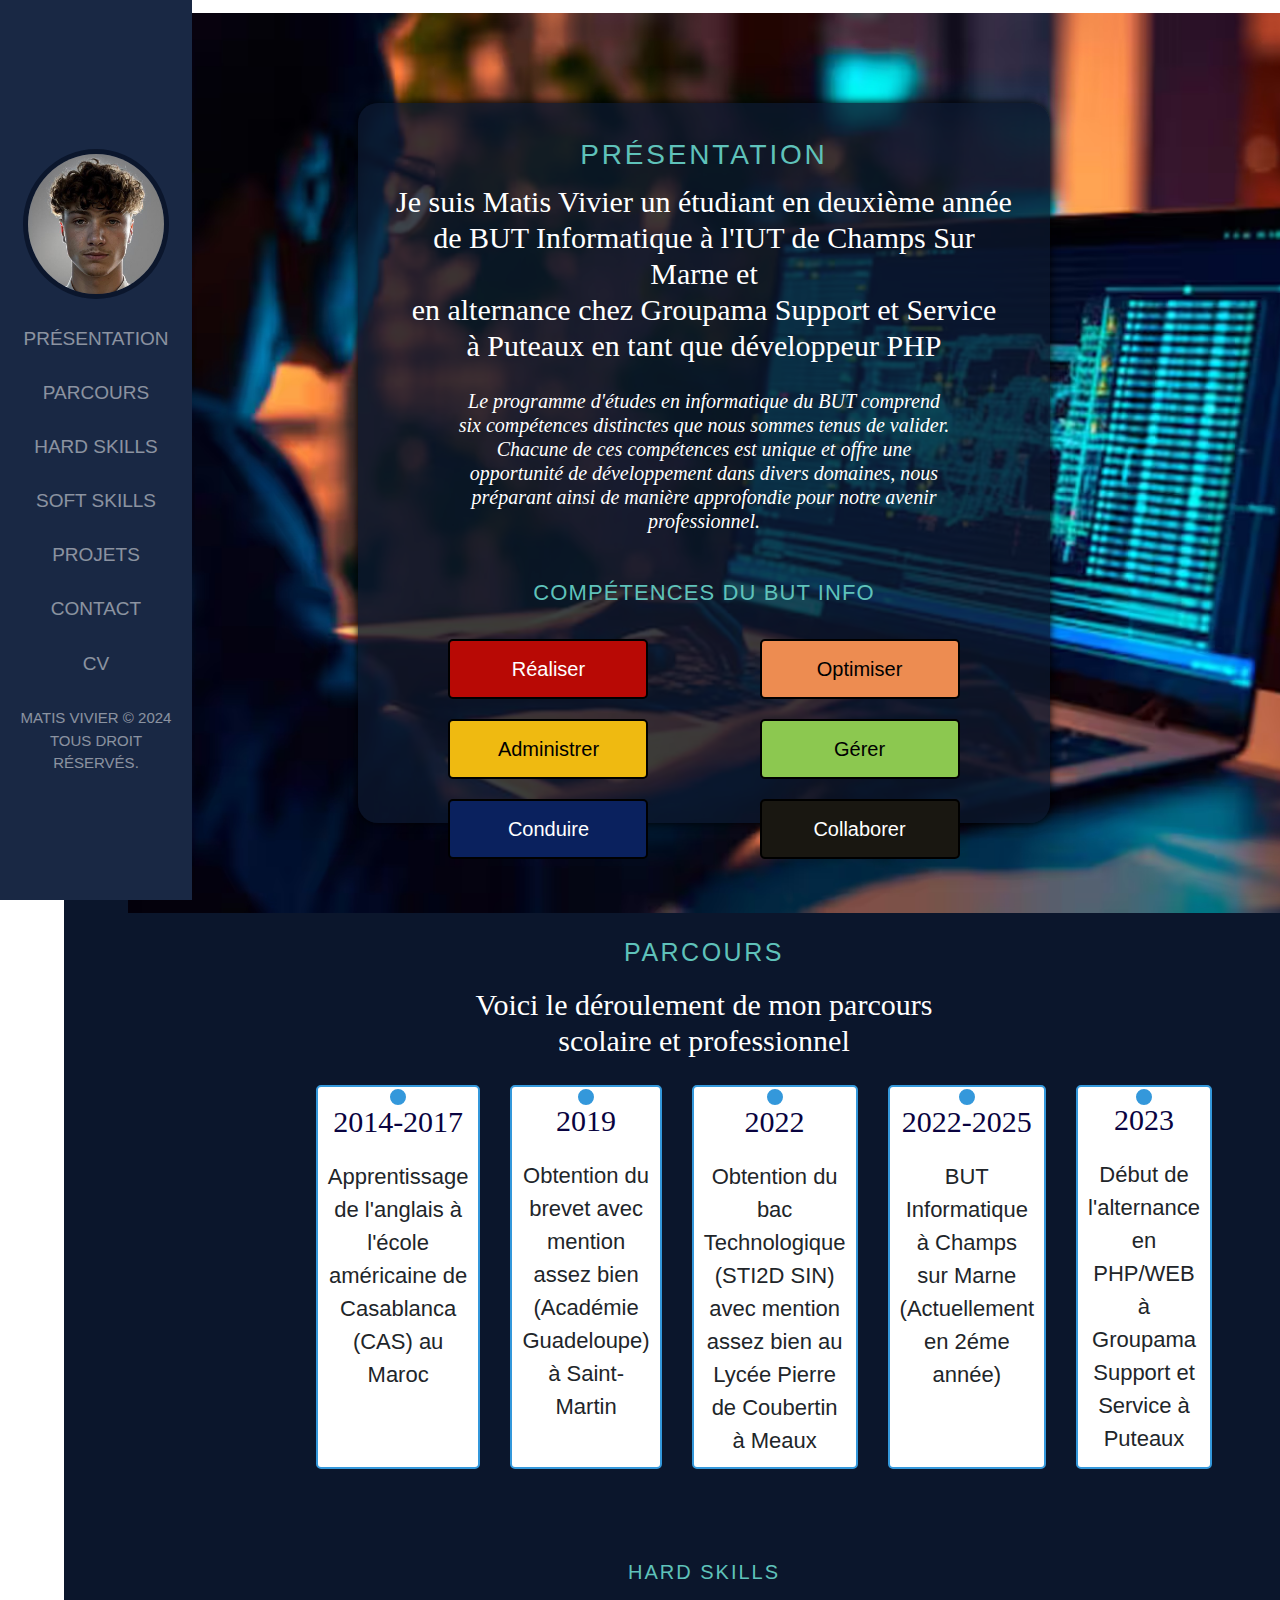
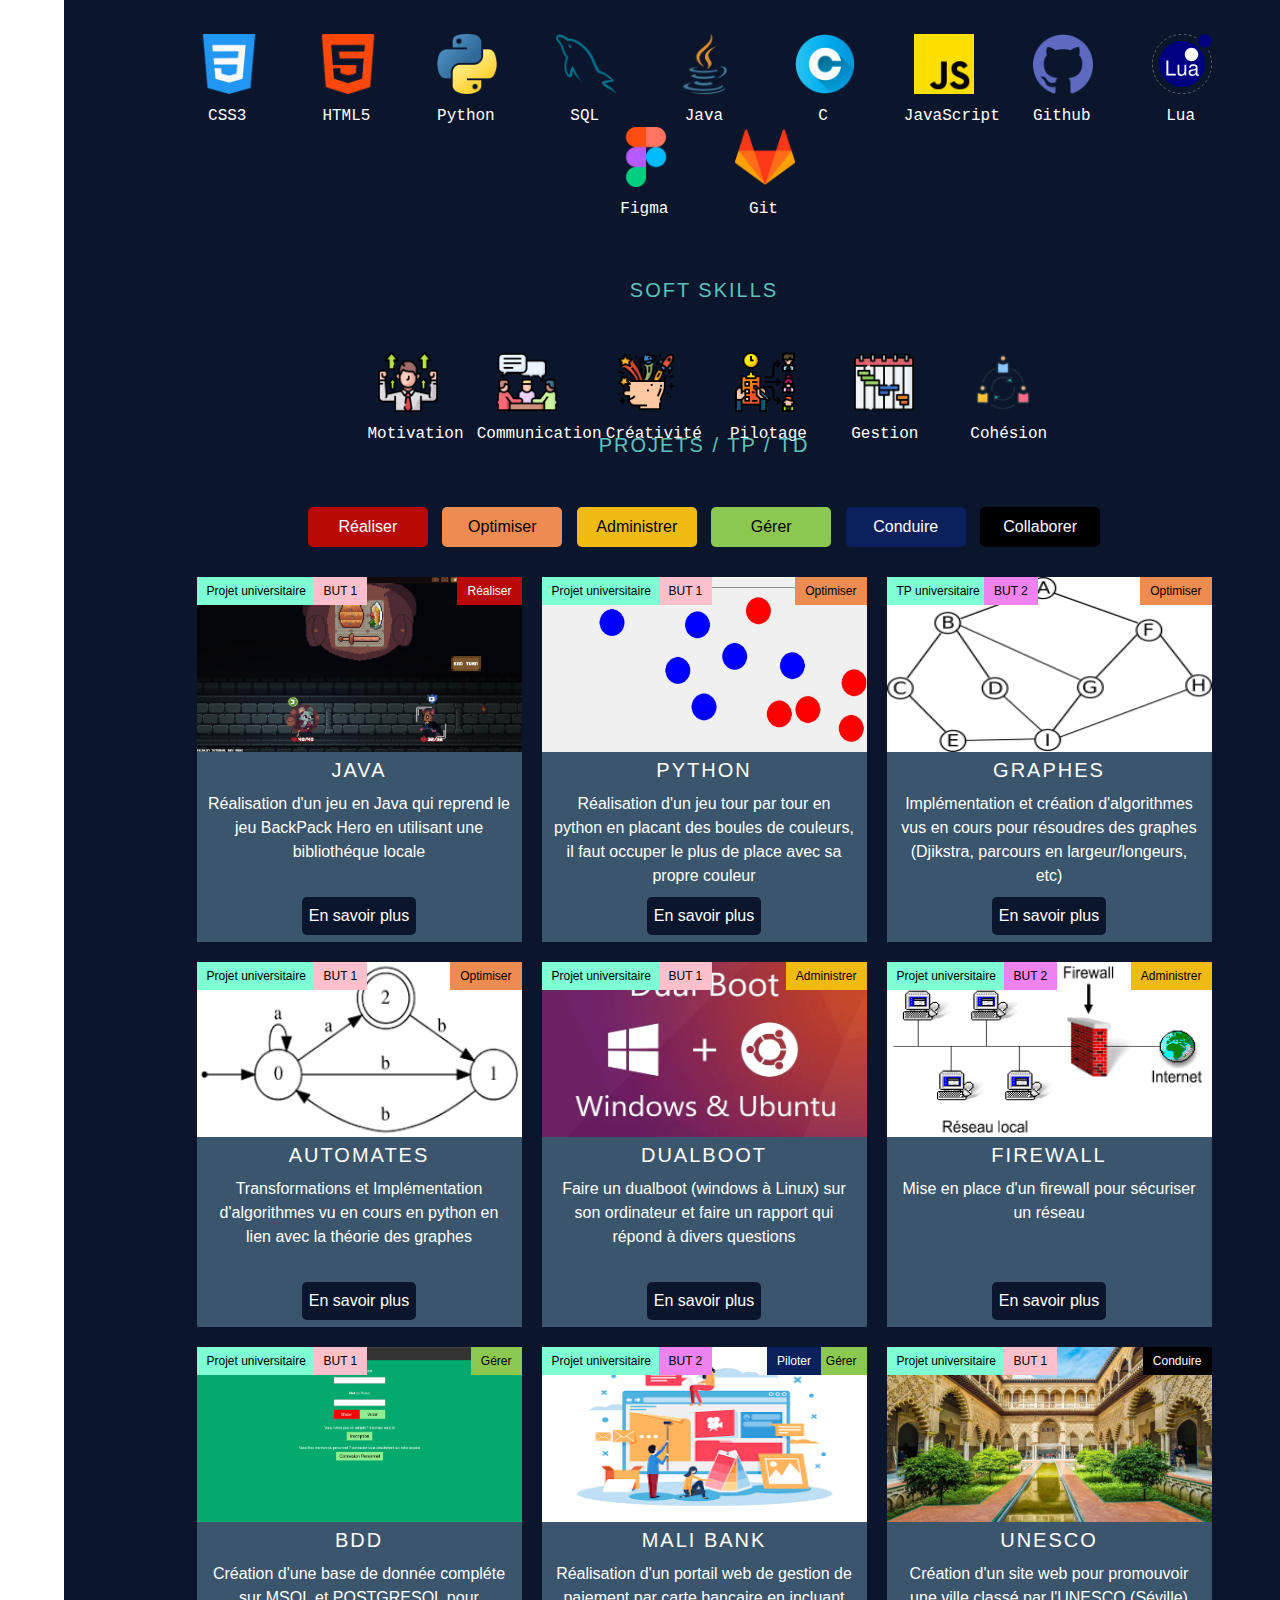
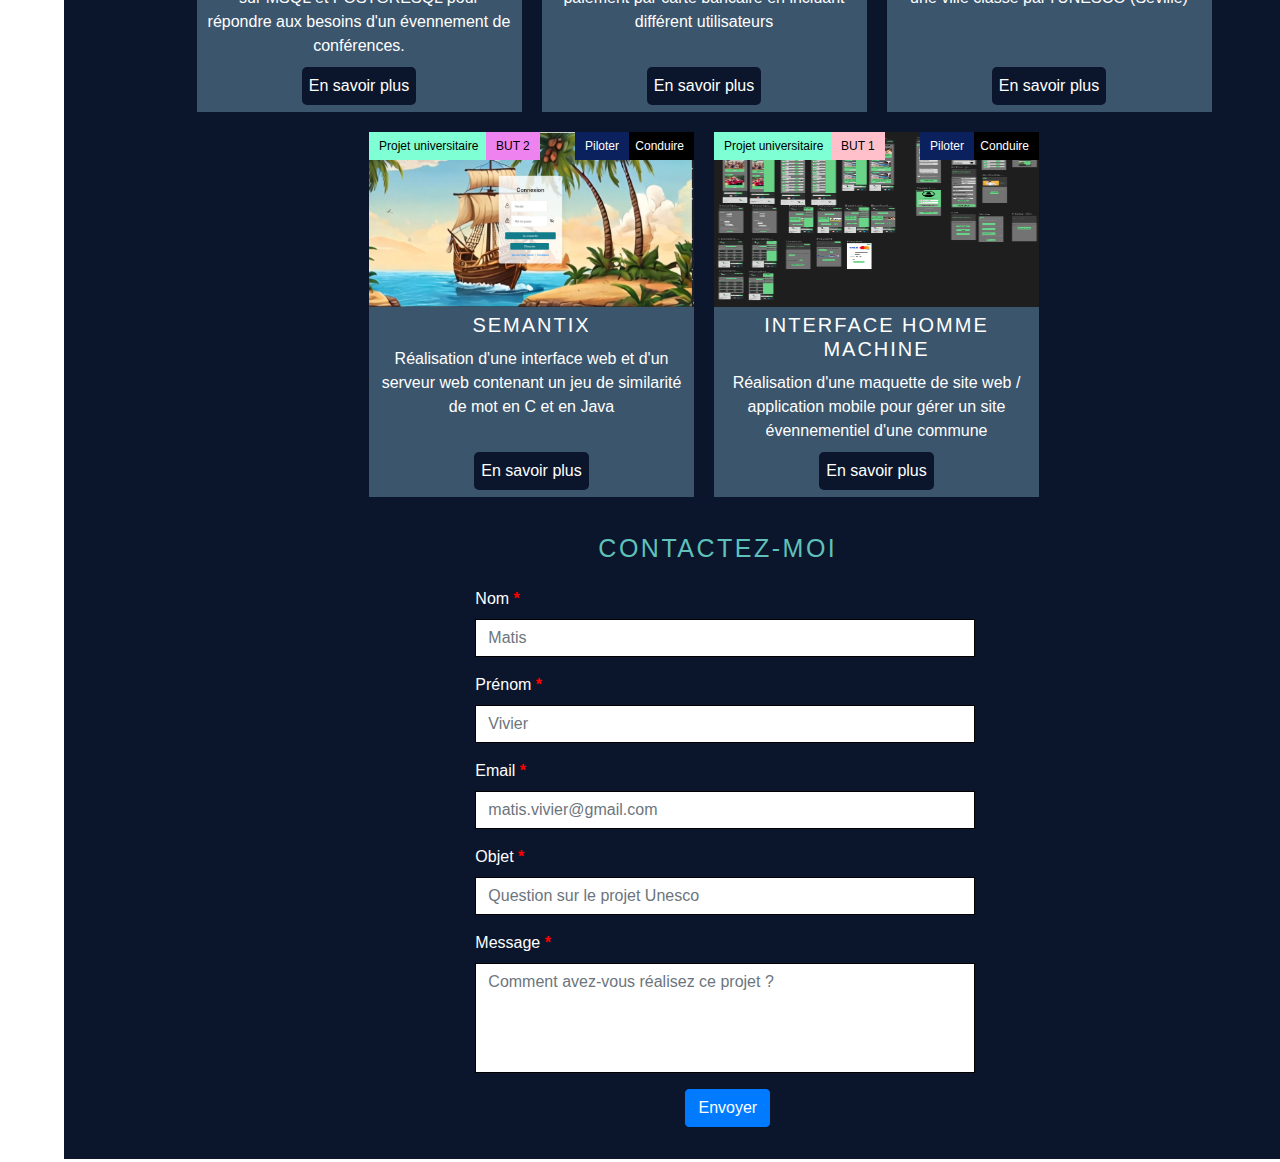
==== commit c15148d3: "update info" ====
--- a/index.html
+++ b/index.html
@@ -36,6 +36,7 @@
                     <li class="nav-item"><a class="nav-link js-scroll-trigger" href="#projet">Projets</a></li>
                     <li class="nav-item"><a class="nav-link js-scroll-trigger" href="#contact">Contact</a></li>
                     <li class="nav-item"><a class="nav-link js-scroll-trigger" href="CV-MatisVivier.pdf" target="_blank">CV</a></li>
+                    <li class="nav-item" style="font-size: 15px;margin-top: 10%; color: rgba(255,255,255,.5);">Matis Vivier © 2024 Tous droit réservés.</li>
                 </ul>
             </div>
         </div> <!-- Fermeture du conteneur -->
@@ -352,7 +353,7 @@
                <div class="text" style="margin-left: -3px;">Cohésion</div>
             </div>
          </div>
-         <h3 id="projet" style="margin-bottom: 50px; margin-top: -150px;">Projets</h3>
+         <h3 id="projet" style="margin-bottom: 50px; margin-top: -150px;">Projets / TP / TD</h3>
          <div class="filters">
             <button class="filter" data-filter="1" style="background-color: #b80905; color: white;">Réaliser</button>
             <button class="filter" data-filter="2" style="background-color: #ed8c51;">Optimiser</button>
@@ -365,6 +366,7 @@
 
         <div class="projects" >
             <!-- Réaliser-->
+
             <div class="project" data-tags="1">
                 <div class="project-type" style="background-color:aquamarine; color: black;">Projet universitaire</div>
                 <div class="project-type" style="background-color:pink; margin-left: 36%;   color: black;">BUT 1</div>
@@ -391,8 +393,8 @@
             </div>
 
             <div class="project" data-tags="2">
-                <div class="project-type" style="background-color:aquamarine; color: black;">Projet universitaire</div>
-                <div class="project-type" style="background-color:violet; margin-left: 36%;   color: black;">BUT 2</div>
+                <div class="project-type" style="background-color:aquamarine; color: black;">TP universitaire</div>
+                <div class="project-type" style="background-color:violet; margin-left: 30%;   color: black;">BUT 2</div>
                 <div class="competence-type" style="background-color: #ed8c51; color: black;">Optimiser</div>
                 <img src="image/graphe.png" alt="Projet 2">
                 <h3>Graphes</h3>
@@ -425,6 +427,18 @@
                 <p>Faire un dualboot (windows à Linux) sur son ordinateur et faire un rapport qui répond à divers questions</p>
                 <div class="project-description">
                  <a href="projet/dualboot.html">En savoir plus</a>
+              </div>
+            </div>
+
+            <div class="project" data-tags="3">
+                <div class="project-type" style="background-color:aquamarine; color: black;">Projet universitaire</div>
+                <div class="project-type" style="background-color:violet; margin-left: 36%;   color: black;">BUT 2</div>
+                <div class="competence-type" style="background-color: #efba11; color: black;">Administrer</div>
+                <img src="image/reseau.png" alt="Projet 2">
+                <h3>Firewall</h3>
+                <p>Mise en place d'un firewall pour sécuriser un réseau</p>
+                <div class="project-description">
+                 <a href="projet/reseau.html">En savoir plus</a>
               </div>
             </div>
 
@@ -490,7 +504,7 @@
             <div class="project-type" style="background-color:pink; margin-left: 36%;   color: black;">BUT 1</div>
             <div class="competence-type" style="background-color: black; color: white;">Conduire</div>
             <div class="competence-type" style="background-color: #0a215e; color: white; margin-right: 20%;">Piloter</div>
-            <img src="image/ihm.png" alt="Projet 2">
+            <img src="image/ihm.PNG" alt="Projet 2">
             <h3>Interface Homme Machine</h3>
             <p>Réalisation d'une maquette de site web / application mobile pour gérer un site évennementiel d'une commune</p>
             <div class="project-description">
--- a/main.css
+++ b/main.css
@@ -16,7 +16,7 @@
     left: 0;
     display: flex;
     flex-direction: column;
-    width: 17rem;
+    width: 12rem;
     height: 100vh;
 }
 
